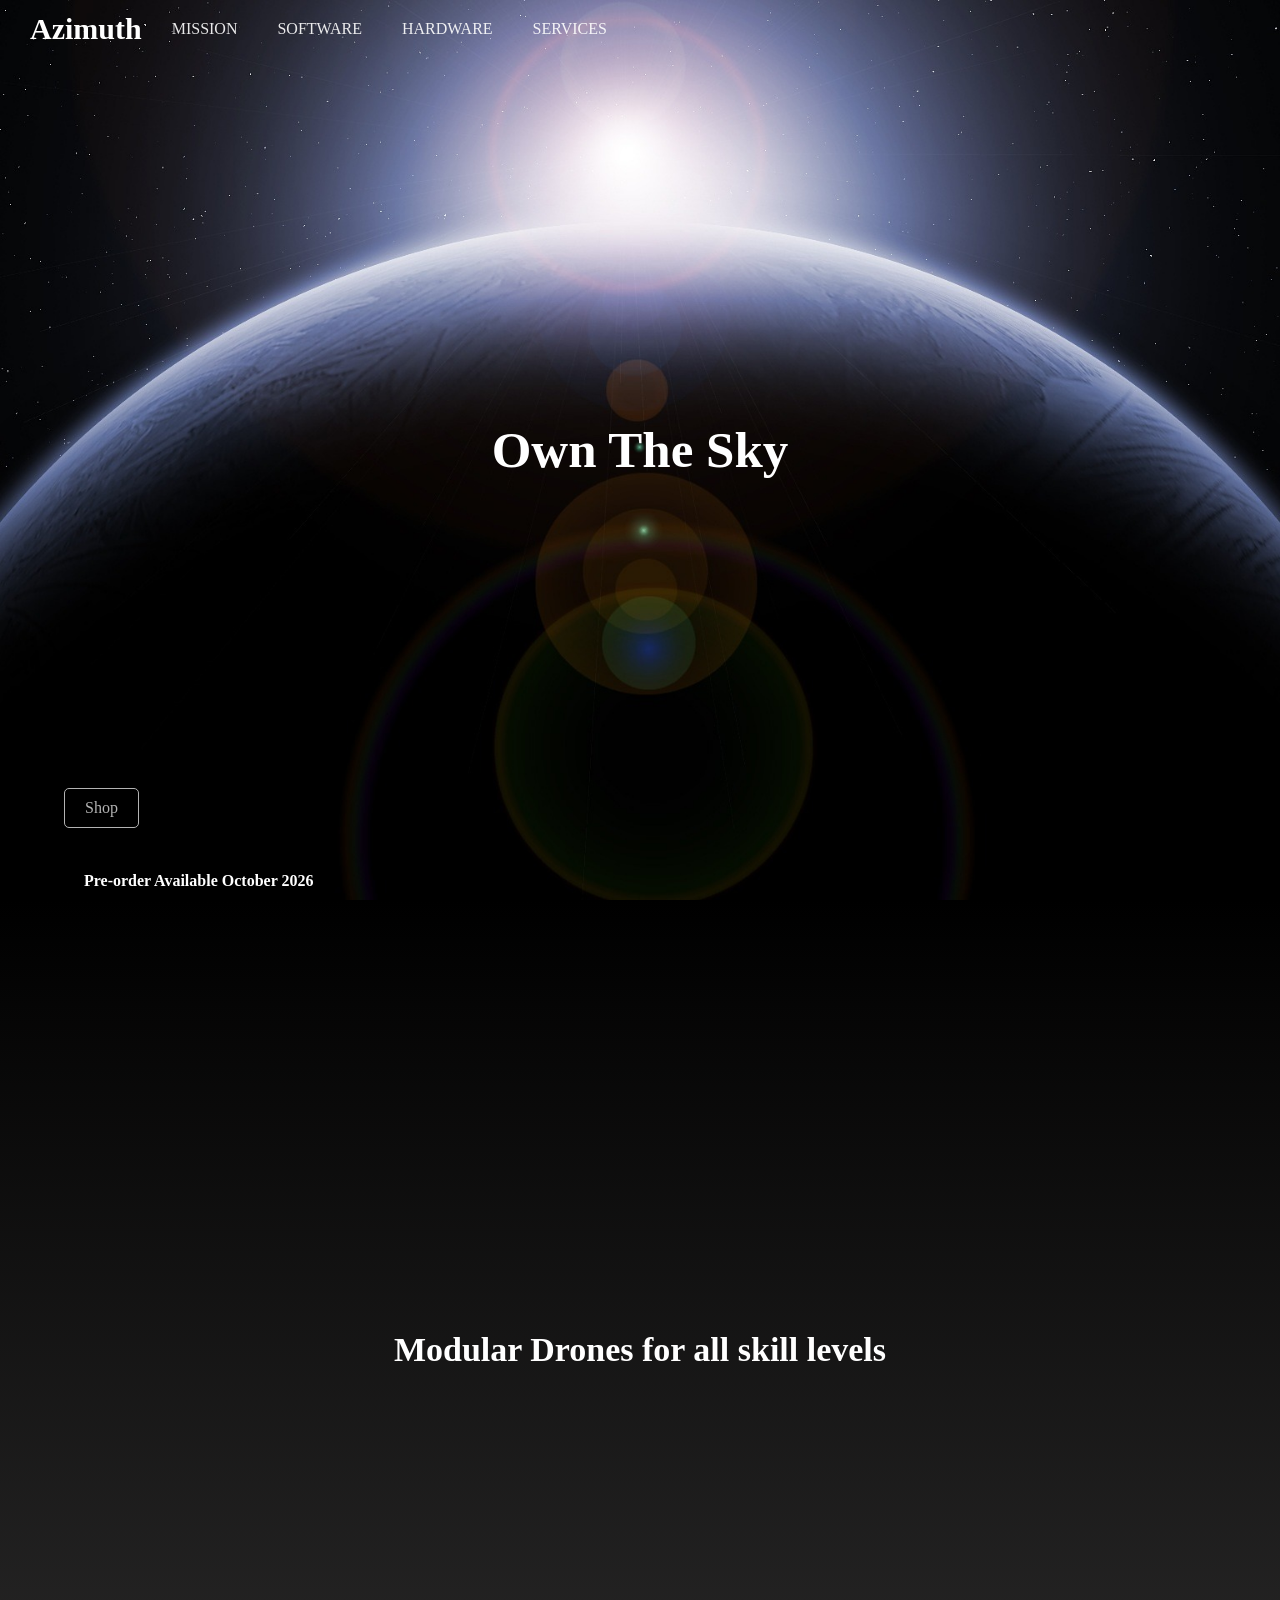
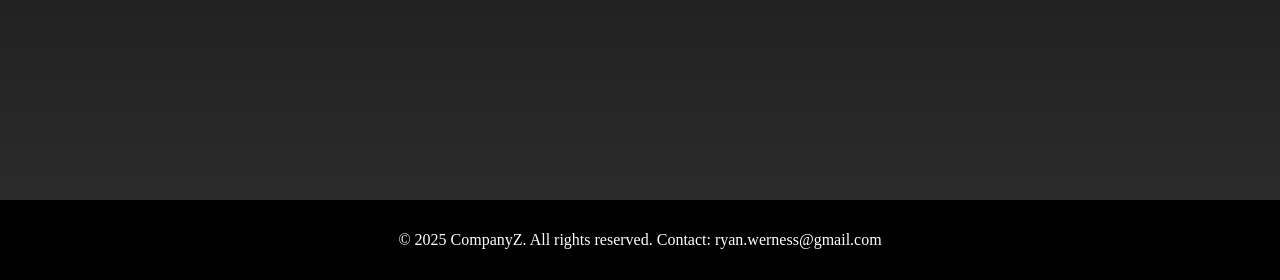
==== index.html @ ff417a88 "Rename Site.html to index.html" ====
<!DOCTYPE html>
<html lang="en">
<head>
    <meta charset="UTF-8">
    <meta name="viewport" content="width=device-width, initial-scale=1.0">
    <title>Azimuth</title>
    <!-- Link external CSS here -->
    <link rel="stylesheet" href="styles.css">
</head>

<header>
    <h1>Azimuth</h1>

    <button>MISSION</button>
    
    <button>SOFTWARE</button>

    <button>HARDWARE</button>

    <button>SERVICES</button>



    
</header>
<body>
    <main>
        <section class="Welcome Welcome1">

        <h2>Own The Sky</h2>
        <button class="shop-button"> <a href="shop.html">Shop</a></button>
        <h5>Pre-order Available October 2026</h5>
    </section>

    <section class="Mission Mission1">
        <h4>Modular Drones for all skill levels</h4>
        
        
    </section>

    </main>


    


    
    <!-- Your content goes here -->

    <!-- Link external JavaScript here -->
     <!--
    <script src="script.js"></script>
    -->
    <footer>
        <p>&copy; 2025 CompanyZ. All rights reserved. Contact: ryan.werness@gmail.com</p>
    </footer>
</body>

</html>
---- styles.css ----
* {
    box-sizing: border-box;
}

html {
    scroll-behavior: smooth;
}

body {
    width: 100%;
    min-height: 100%;
    margin: 0;
    background-color: rgb(0, 0, 0);
    overflow-x: hidden;
    background-size: 100%;
    font-family: Georgia, serif;
}


header {
    color: white;
    position: absolute;
    top: 0;
    left: 0;
    width: 100%;

    display: flex;
    align-items: center;

    padding: 10px 30px;
    z-index: 10;
}

header h1 {
    margin: 0;
    font-size: 30px;
}




button {
    opacity: 0.9;
    border: none;
    background: transparent;
    appearance: none;
    color: white;

    padding: 10px;
    margin-left: 20px;

    border-radius: 5px;
    outline: none;

    -webkit-tap-highlight-color: transparent;

    font-size: 16px;
    font-family: Georgia, serif;
}

button:hover {
    cursor: pointer;
    opacity: 1;
    background-color: rgba(255, 255, 255, 0.1);
}



.shop-button {
    position: absolute;
    bottom: 8%;
    left: 5%;

    padding: 10px 20px;
    margin-left: 0;

    font-size: 16px;
    opacity: 0.7;
    color: white;

    border-radius: 5px;
    border: 1px solid white;
    cursor: pointer;
}

.shop-button:hover {
    opacity: 1;
    background-color: rgba(255, 255, 255, 0.2);
}



body h2 {
    display: flex;
    justify-content: center;
    align-items: center;

    min-height: 100vh;
    min-height: 100svh;

    margin: 0;
    padding: 20px;

    color: white;
    font-family: Georgia, serif;
    text-align: center;
}

body h5 {
    position: absolute;
    bottom: 0;
    left: 5%;

    padding: 10px 20px;
    margin: 0;

    font-size: 16px;
    color: white;
    font-family: Georgia, serif;
}



.Welcome,
.Mission,
.Services {
    position: relative;
    width: 100%;
    min-height: 100vh;
    min-height: 100svh;

    background-size: cover;
    background-position: center;
    background-repeat: no-repeat;
}

.Welcome {
    font-size: 34px;
}

.Welcome1 {
    background-image: url("Photos/Earth1.jpg");
}

.Mission1 {
    background:
        linear-gradient(
            to bottom,
            rgba(0, 0, 0, 0.2),
            rgba(219, 215, 215, 0.2)
        );
}

.Services1 {
    background:
        linear-gradient(
            to bottom,
            rgba(219, 215, 215, 0.2),
            rgba(219, 215, 215, 0.981)
        );
}

.Mission1 h4 {
    display: flex;
    justify-content: center;
    align-items: center;

    min-height: 100vh;
    min-height: 100svh;

    max-width: 1000px;
    margin: 0 auto;
    padding: 40px;

    color: white;
    font-family: Georgia, serif;
    font-size: 34px;
    text-align: center;
}




main {
    flex: 1;
}

footer {
    position: relative;
    width: 100%;
    min-height: 50px;

    padding: 15px;

    color: white;
    text-align: center;
}




.shop-container {
    display: flex;
    justify-content: center;
    align-items: stretch;
    flex-wrap: wrap;

    gap: 100px;

    width: 100%;
    max-width: 1400px;

    margin: 0 auto;
    padding: 10% 20px 40px;
}

.product1,
.product2 {
    display: flex;
    flex-direction: column;

    flex: 1 1 350px;

    width: 100%;
    max-width: 450px;
    min-height: 500px;

    padding: 10px;

    background-color: #333;
    color: white;

    border-radius: 10px;
    box-shadow: 0 4px 8px rgba(0, 0, 0, 0.2);
}

.product1 img,
.product2 img {
    width: 100%;
    height: 250px;

    border-radius: 10px;
    object-fit: cover;
}

a {
    text-decoration: none;
    color: white;
}



@media screen and (max-width: 1024px) {

    header {
        padding: 10px 20px;
    }

    header h1 {
        font-size: 26px;
    }

    button {
        margin-left: 10px;
        font-size: 15px;
        padding: 8px;
    }

    .Welcome {
        font-size: 30px;
    }

    .Mission1 h4 {
        font-size: 28px;
        padding: 30px;
    }

    .shop-container {
        gap: 40px;
        padding-top: 120px;
    }

    .product1,
    .product2 {
        flex-basis: 300px;
        max-width: 400px;
        min-height: 450px;
    }

    .product1 img,
    .product2 img {
        height: 220px;
    }
}




@media screen and (max-width: 768px) {

    header {
        position: absolute;
        flex-wrap: wrap;
        justify-content: center;

        padding: 15px;
        text-align: center;
    }

    header h1 {
        width: 100%;
        margin-bottom: 8px;
        font-size: 24px;
    }

    button {
        margin: 4px;
        padding: 8px 10px;
        font-size: 14px;
    }

    body h2 {
        font-size: 28px;
        padding: 80px 20px 20px;
    }

    body h5 {
        left: 0;
        width: 100%;

        padding: 10px 15px;

        font-size: 14px;
        text-align: center;
    }

    .Welcome,
    .Mission,
    .Services {
        min-height: 100svh;
    }

    .Mission1 h4 {
        min-height: 100svh;

        padding: 80px 25px 25px;

        font-size: 25px;
        line-height: 1.5;
    }

    .shop-button {
        left: 50%;
        bottom: 8%;

        transform: translateX(-50%);

        width: max-content;
        padding: 10px 18px;
    }

    .shop-container {
        flex-direction: column;
        align-items: center;

        gap: 30px;

        padding: 130px 20px 40px;
    }

    .product1,
    .product2 {
        flex: none;

        width: 100%;
        max-width: 500px;
        min-height: 0;
        height: auto;
    }

    .product1 img,
    .product2 img {
        height: 240px;
    }
}


@media screen and (max-width: 480px) {

    header {
        padding: 10px;
    }

    header h1 {
        font-size: 21px;
    }

    button {
        margin: 2px;
        padding: 7px;
        font-size: 13px;
    }

    body h2 {
        font-size: 24px;
        line-height: 1.4;
        padding: 100px 15px 20px;
    }

    body h5 {
        font-size: 12px;
    }

    .Welcome {
        font-size: 24px;
    }

    .Mission1 h4 {
        padding: 100px 18px 25px;

        font-size: 21px;
        line-height: 1.5;
    }

    .shop-button {
        width: calc(100% - 40px);
        max-width: 280px;

        font-size: 14px;
        text-align: center;
    }

    .shop-container {
        gap: 20px;
        padding: 120px 12px 30px;
    }

    .product1,
    .product2 {
        width: 100%;
        max-width: none;

        padding: 10px;
    }

    .product1 img,
    .product2 img {
        height: 200px;
    }

    footer {
        font-size: 13px;
        padding: 12px;
    }
}



@media screen and (max-width: 360px) {

    header h1 {
        font-size: 19px;
    }

    button {
        padding: 6px;
        font-size: 12px;
    }

    body h2 {
        font-size: 21px;
    }

    .Mission1 h4 {
        font-size: 19px;
    }

    .product1 img,
    .product2 img {
        height: 180px;
    }
}
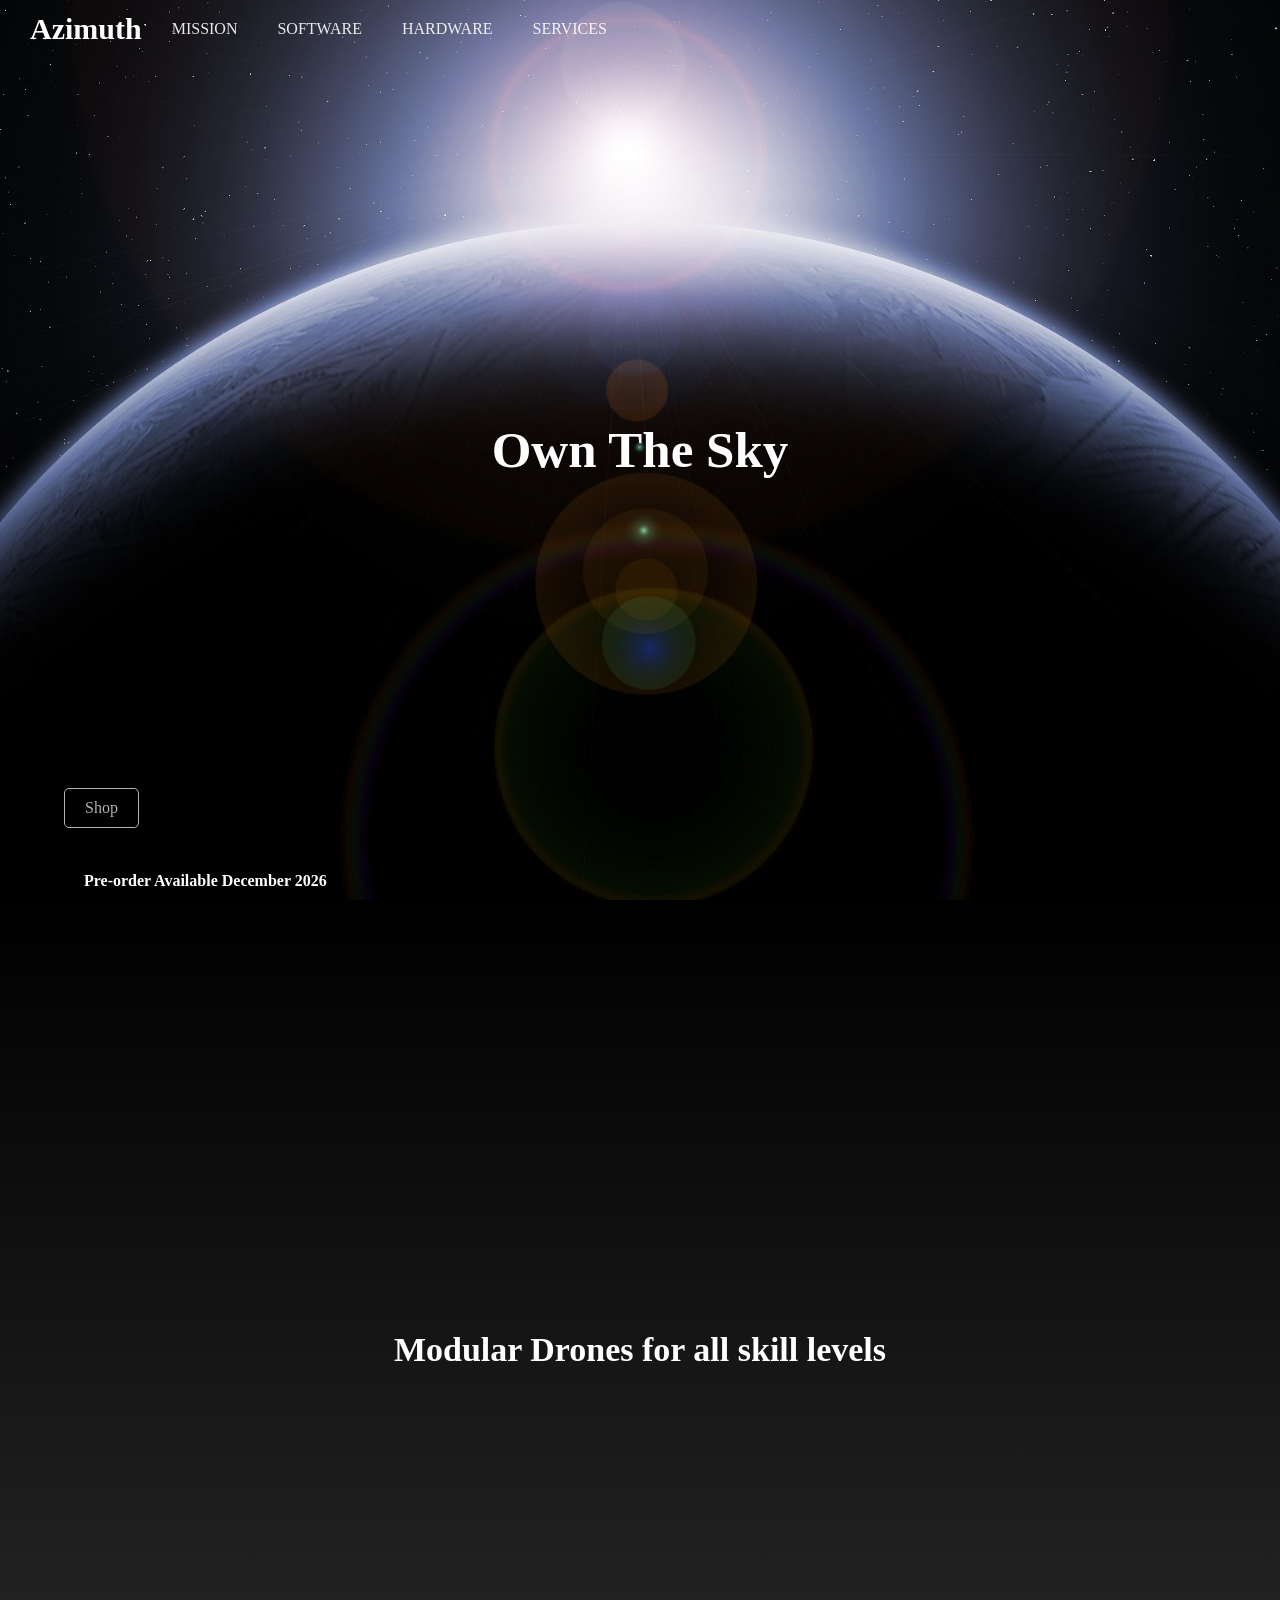
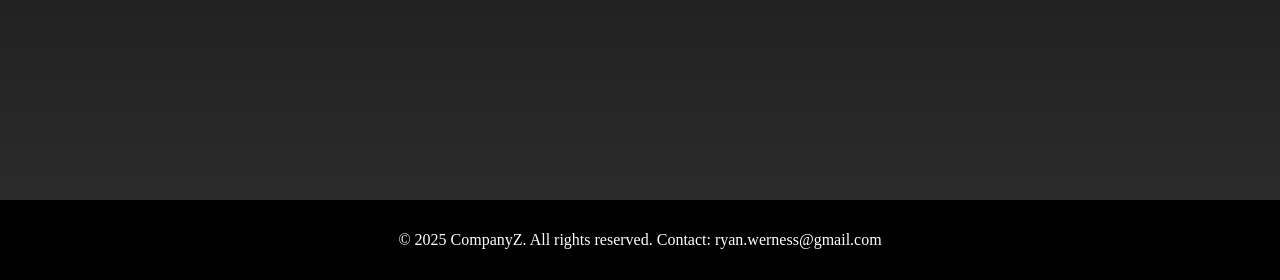
==== commit 1e92b71d: "Change pre-order date from October to December 2026 Updated pre-order date in the welcome section." ====
--- a/index.html
+++ b/index.html
@@ -6,16 +6,22 @@
     <title>Azimuth</title>
     <!-- Link external CSS here -->
     <link rel="stylesheet" href="styles.css">
+    <link rel="icon" type="image/png" href="favicon/favicon-96x96.png" sizes="160x160" />
+    <link rel="icon" type="image/svg+xml" href="favicon/favicon.svg" />
+    <link rel="shortcut icon" href="favicon/favicon.ico" />
+    <link rel="apple-touch-icon" sizes="260x260" href="favicon/apple-touch-icon.png" />
+    <meta name="apple-mobile-web-app-title" content="MyWebSite" />
+    <link rel="manifest" href="/site.webmanifest" />
 </head>
 
 <header>
     <h1>Azimuth</h1>
 
-    <button>MISSION</button>
+    <button><a href="mission.html">MISSION</a></button>
     
-    <button>SOFTWARE</button>
+    <button><a href="software.html">SOFTWARE</a></button>
 
-    <button>HARDWARE</button>
+    <button><a href="hardware.html">HARDWARE</a></button>
 
     <button>SERVICES</button>
 
@@ -29,7 +35,7 @@
 
         <h2>Own The Sky</h2>
         <button class="shop-button"> <a href="shop.html">Shop</a></button>
-        <h5>Pre-order Available October 2026</h5>
+        <h5>Pre-order Available December 2026</h5>
     </section>
 
     <section class="Mission Mission1">
--- a/styles.css
+++ b/styles.css
@@ -142,6 +142,16 @@
 
 .Welcome1 {
     background-image: url("Photos/Earth1.jpg");
+}
+
+
+.software-section{
+    background:
+        linear-gradient(
+            to bottom,
+            rgba(0, 0, 0, 0.2),
+            rgba(219, 215, 215, 0.2)
+        );
 }
 
 .Mission1 {
@@ -180,6 +190,72 @@
     text-align: center;
 }
 
+.software-section{
+    flex-direction: column;
+    position: relative;
+    display: flex;
+    justify-content: center;
+    align-items: center;
+
+    min-height: 100vh;
+    min-height: 100svh;
+
+    margin: 0 auto;
+    padding: 40px;
+
+    color: white;
+    font-family: Georgia, serif;
+    font-size: 34px;
+    text-align: center;
+}
+
+.software-section h4 {
+    margin: 0;
+    padding: 10px;
+}
+
+.hardware-section{
+    flex-direction: column;
+    position: relative;
+    display: flex;
+    justify-content: center;
+    align-items: center;
+
+    min-height: 100vh;
+    min-height: 100svh;
+
+    max-width: 1000px;
+    margin: 0 auto;
+    padding: 40px;
+
+    color: white;
+    font-family: Georgia, serif;
+    font-size: 34px;
+    text-align: center;
+}
+
+/* I just want to display the text in the middle of the page, and I want it to be responsive. */
+.mission-section{
+    flex-direction: column;
+    position: relative;
+    display: flex;
+    justify-content: center;
+    align-items: center;
+    height: 100vh;
+    height: 100svh;
+    color: white;
+    font-family: Georgia, serif;
+    font-size: 34px;
+    text-align: center;
+    margin: 0 auto;
+    gap: 0px;
+}
+
+.mission-section h4 {
+    margin: 0;
+    padding: 10px;
+}
+
 
 
 
@@ -248,6 +324,23 @@
 a {
     text-decoration: none;
     color: white;
+}
+
+.image-container {
+    display: grid;
+    grid-template-columns: repeat(2, 1fr);
+    gap: 20px;
+
+    width: 100%;
+    max-width: 1000px;
+    margin: 5% auto;
+}
+
+.image-container img {
+    width: 100%;
+    height: auto;
+    object-fit: contain;
+    border-radius: 10px;
 }
 
 
@@ -305,7 +398,7 @@
         flex-wrap: wrap;
         justify-content: center;
 
-        padding: 15px;
+        padding: 10px 20px;
         text-align: center;
     }
 
@@ -384,6 +477,14 @@
     .product2 img {
         height: 240px;
     }
+
+    .image-container {
+        grid-template-columns: 1fr;
+        gap: 15px;
+        margin-top: 25%;
+        width: 100%;
+        max-width: 600px;
+    }
 }
 
 
@@ -481,4 +582,5 @@
     .product2 img {
         height: 180px;
     }
-}+}
+}
